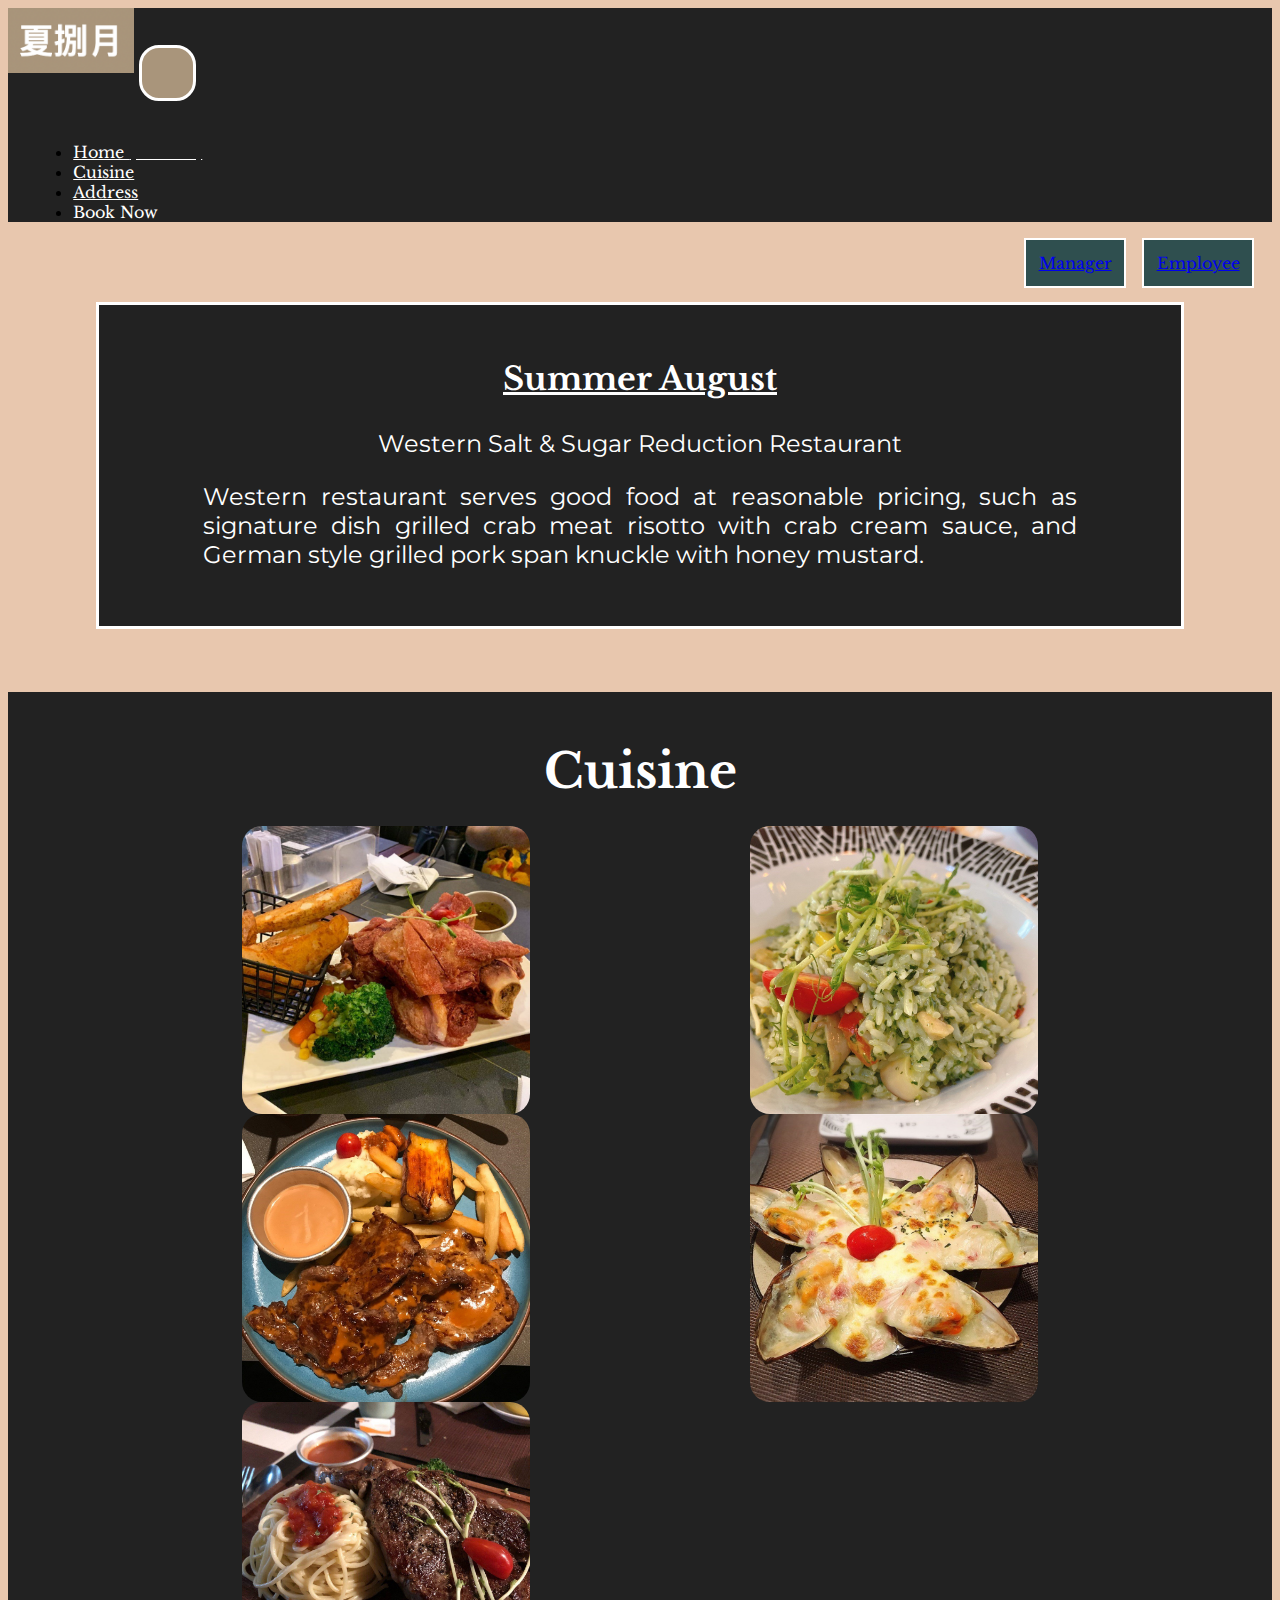
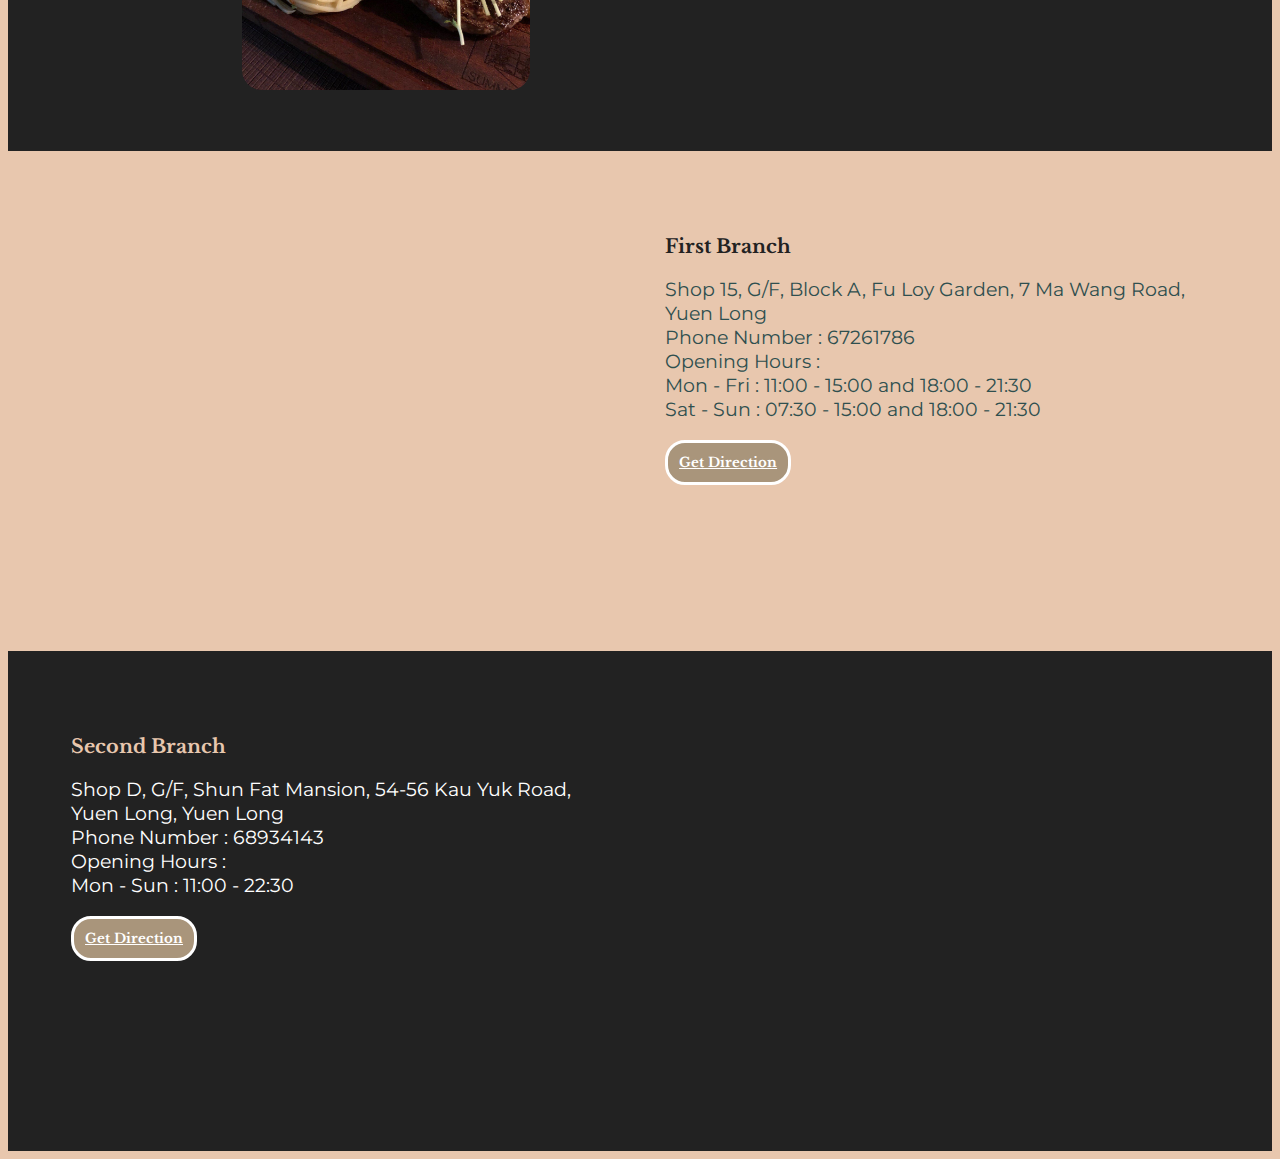
==== index.html @ 308c6466 "Add files via upload" ====
<html>
    <head>
        <title>Summer August</title>
        <link rel="icon" href="icon.png">

        <meta charset="utf-8">
        <meta name="viewport" content="width=device-width, initial-scale=1, shrink-to-fit=no">

        <!-- Bootstrap Links -->
        <link rel="stylesheet" href="https://cdn.jsdelivr.net/npm/bootstrap@4.6.2/dist/css/bootstrap.min.css" integrity="sha384-xOolHFLEh07PJGoPkLv1IbcEPTNtaed2xpHsD9ESMhqIYd0nLMwNLD69Npy4HI+N" crossorigin="anonymous">
        <script src="https://cdn.jsdelivr.net/npm/jquery@3.5.1/dist/jquery.slim.min.js" integrity="sha384-DfXdz2htPH0lsSSs5nCTpuj/zy4C+OGpamoFVy38MVBnE+IbbVYUew+OrCXaRkfj" crossorigin="anonymous"></script>
        <script src="https://cdn.jsdelivr.net/npm/popper.js@1.16.1/dist/umd/popper.min.js" integrity="sha384-9/reFTGAW83EW2RDu2S0VKaIzap3H66lZH81PoYlFhbGU+6BZp6G7niu735Sk7lN" crossorigin="anonymous"></script>
        <script src="https://cdn.jsdelivr.net/npm/bootstrap@4.6.2/dist/js/bootstrap.min.js" integrity="sha384-+sLIOodYLS7CIrQpBjl+C7nPvqq+FbNUBDunl/OZv93DB7Ln/533i8e/mZXLi/P+" crossorigin="anonymous"></script>

        <!-- Google Fonts -->
        <link rel="preconnect" href="https://fonts.googleapis.com">
        <link rel="preconnect" href="https://fonts.gstatic.com" crossorigin>
        <link href="https://fonts.googleapis.com/css2?family=Libre+Baskerville&family=Montserrat&display=swap" rel="stylesheet">

        <link rel="stylesheet" href="style.css">

        <script>
            function hello(){
                alert("Thank you for your interest in our restaurant! For booking, please call the phone number speicfied to each branch by clicking on 'address'.")
            }
        </script>
    </head>
    <body>
        <nav class="navbar navbar-expand-lg">
            <img id="logo" src="companylogo.png" alt="company logo">
            <button class="navbar-toggler" type="button" data-toggle="collapse" data-target="#navbarSupportedContent" aria-controls="navbarSupportedContent" aria-expanded="false" aria-label="Toggle navigation">
            </button>
            <div class="collapse navbar-collapse" id="navbarSupportedContent">
                <ul class="navbar-nav mr-auto">
                  <li class="nav-item">
                    <a class="nav-link" href="#">Home <span class="sr-only">(current)</span></a>
                  </li>
                  <li class="nav-item">
                    <a class="nav-link" href="#cuisine">Cuisine</a>
                  </li>
                  <li class="nav-item">
                    <a class="nav-link" href="#first">Address</a>
                  </li>
                  <li class="nav-item">
                    <a class="nav-link" onclick="hello()">Book Now</a>
                  </li>
                </ul>
            </div>
            <a class="btn btn-primary one" href="employee.html" role="button">Employee</a>
            <a class="btn btn-primary two" href="manager.html" role="button">Manager</a>
        </nav>

        <div id="about"> 
            <div id="info">
                <h1>Summer August</h1>
                <p id="tagline">Western Salt & Sugar Reduction Restaurant</p>
                <p>
                    Western restaurant serves good food at reasonable pricing, 
                    such as signature dish grilled crab meat risotto with crab cream sauce, 
                    and German style grilled pork span knuckle with honey mustard.
                </p>
            </div>
            
        </div>
        <div id="background">
            <h2 id="cuisine">Cuisine</h2>
            <div id="dishes" class="container">
                <div class="row separate">
                    <div class="col-lg-4 col-sm-12">
                        <img class="dish" src="dish1.jpeg" alt="dish pic">
                    </div>
                    <div class="col-lg-4 col-sm-12">
                        <img class="dish" src="dish2.jpeg" alt="dish pic">
                    </div>
                    <div class="col-lg-4 col-sm-12">
                        <img class="dish" src="dish3.jpeg" alt="dish pic">
                    </div>
                </div>
                <div class="row separate">
                    <div class="col-lg-6 col-sm-12">
                        <img class="dish" src="dish5.jpeg" alt="dish pic">
                    </div>
                    <div class="col-lg-6 col-sm-12">
                        <img class="dish" src="dish6.jpeg" alt="dish pic">
                    </div>
                </div>
            </div>
        </div>

        <div class="place">
            <div class="location">
                <iframe src="https://www.google.com/maps/embed?pb=!1m18!1m12!1m3!1d3687.51117411505!2d114.02136131465902!3d22.44741728524739!2m3!1f0!2f0!3f0!3m2!1i1024!2i768!4f13.1!3m3!1m2!1s0x3403f09f13266f79%3A0x702c675f8b3d78c8!2sSummer%20August!5e0!3m2!1sen!2shk!4v1664123809463!5m2!1sen!2shk" width="600" height="450" style="border:0;" allowfullscreen="" loading="lazy" referrerpolicy="no-referrer-when-downgrade"></iframe>
            </div>
            <div class="address" id="first">
                <p><span>First Branch</span></p>
                    <p>
                    Shop 15, G/F, Block A, Fu Loy Garden, 7 Ma Wang Road, Yuen Long <br>
                    Phone Number : 67261786 <br>
                    Opening Hours : <br>
                    Mon - Fri : 11:00 - 15:00 and 18:00 - 21:30 <br>
                    Sat - Sun : 07:30 - 15:00 and 18:00 - 21:30
                </p>
                <button class="gmap"><a class="maplink" href="https://goo.gl/maps/EN2v3QLWNUHeTPdc9">Get Direction</a></button>
            </div>
        </div>
        <div class="place">
            <div class="address" id="second">
                <p><span id="title">Second Branch</span></p>
                    <p>
                        Shop D, G/F, Shun Fat Mansion, 54-56 Kau Yuk Road, Yuen Long, Yuen Long <br>
                        Phone Number : 68934143 <br>
                        Opening Hours : <br>
                        Mon - Sun : 11:00 - 22:30
                    </p>
                    <button class="gmap"><a class="maplink" href="https://goo.gl/maps/7wQJ8gTyetVK99qe8">Get Direction</a></button>
            </div>
            <div class="location second">
                <iframe src="https://www.google.com/maps/embed?pb=!1m18!1m12!1m3!1d3687.51117411505!2d114.02136131465902!3d22.44741728524739!2m3!1f0!2f0!3f0!3m2!1i1024!2i768!4f13.1!3m3!1m2!1s0x3403f09f13266f79%3A0x702c675f8b3d78c8!2sSummer%20August!5e0!3m2!1sen!2shk!4v1664123809463!5m2!1sen!2shk" width="600" height="450" style="border:0;" allowfullscreen="" loading="lazy" referrerpolicy="no-referrer-when-downgrade"></iframe>
            </div>
        </div>

        <!-- <div id="branch">
            <div id="location">
                <img id="map" src="maps.png" alt="maps">
            </div>
            <div id="address">
                <h2>Our Restaurants</h2>
                <div>
                    <p><span>First Branch</span></p>
                     <p>
                        Shop 15, G/F, Block A, Fu Loy Garden, 7 Ma Wang Road, Yuen Long <br>
                        Phone Number : 67261786 <br>
                        Opening Hours : <br>
                        Mon - Fri : 11:00 - 15:00 and 18:00 - 21:30 <br>
                        Sat - Sun : 07:30 - 15:00 and 18:00 - 21:30
                    </p>
                    <button class="gmap"><a class="maplink" href="https://goo.gl/maps/EN2v3QLWNUHeTPdc9">Get Direction</a></button>
                </div>
                <div>
                    <p><span>Second Branch</span></p>
                    <p>
                        Shop D, G/F, Shun Fat Mansion, 54-56 Kau Yuk Road, Yuen Long, Yuen Long <br>
                        Phone Number : 68934143 <br>
                        Opening Hours : <br>
                        Mon - Sun : 11:00 - 22:30
                    </p>
                    <button class="gmap"><a class="maplink" href="https://goo.gl/maps/7wQJ8gTyetVK99qe8">Get Direction</a></button>
                </div>

               
            </div>
        </div> -->
        <!-- <div id="address" class="container">
            <div class="row">
                <div class="col-lg-6 col-sm-12 alignment">
                    <h1>Branch 1</h1>
                    <p>Shop 15, G/F, Block A, Fu Loy Garden, 7 Ma Wang Road, Yuen Long</p>
                </div>
                <div class="col-lg-6 col-sm-12">
                    <iframe src="https://www.google.com/maps/embed?pb=!1m18!1m12!1m3!1d3687.511173722789!2d114.01917263488768!3d22.4474173!2m3!1f0!2f0!3f0!3m2!1i1024!2i768!4f13.1!3m3!1m2!1s0x3403f09f13266f79%3A0x702c675f8b3d78c8!2sSummer%20August!5e0!3m2!1sen!2shk!4v1663753289385!5m2!1sen!2shk" width="600" height="450" 
                    style="border:0;" allowfullscreen="" loading="lazy" referrerpolicy="no-referrer-when-downgrade"></iframe>
                </div>
            </div>
        </div>
        <div id="address" class="container">
            <div class="row">
                <div class="col-lg-6 col-sm-12">
                    <iframe src="https://www.google.com/maps/embed?pb=!1m18!1m12!1m3!1d3687.6240301934176!2d114.02455881465897!3d22.443172485249573!2m3!1f0!2f0!3f0!3m2!1i1024!2i768!4f13.1!3m3!1m2!1s0x3403fa0a9e2ea9c3%3A0x2c547187ac44e8a8!2sShun%20Fat%20House!5e0!3m2!1sen!2shk!4v1664097764133!5m2!1sen!2shk" width="600" height="450" style="border:0;" 
                    allowfullscreen="" loading="lazy" referrerpolicy="no-referrer-when-downgrade"></iframe>
                </div>
                <div class="col-lg-6 col-sm-12 alignment">
                    <h1>Branch 2</h1>
                    <p> Shop D, G/F, Shun Fat Mansion, 54-56 Kau Yuk Road, Yuen Long, Yuen Long</p>
                </div>
            </div> -->
        <!-- </div> -->
    </body>
</html>
---- style.css ----
*{
    font-family: 'Libre Baskerville', serif;
}

body{
    background-color: #e8c7ae;
}

p{
    font-family: 'Montserrat', sans-serif;
}
#logo{
    width:10%;
}

.navbar{
    background-color:#222222;
}

.collapse{
    margin-left: 2%;
}

.nav-link{
    color:white;
}

.nav-link:hover{
    color:white;
    text-decoration: underline;
}

.btn-primary{
    background-color: darkslategray;
    padding:1%;
    border:2px solid white;
}

.one{
    position:absolute;
    right:2%;
}

.two{
    position:absolute;
    right:12%;
}
.btn-primary:hover{
    background-color: white;
    color:darkslategray;
    border:2px solid darkslategray;
}

#about{
    padding:5%;
    padding-left: 7%;
    padding-right: 7%;
}

#info{
    background-color: #222;
    padding:3%;
    border:3px solid white;
    align-items: center;
    text-align: center;
}


#info > h1{
    text-align: center;
    font-size:200%;
    text-decoration: underline;
    color:white;
    margin-bottom: 3%;
    font-weight: bold;
}

#info > #tagline{
    text-align: center;
}


#info > p {
    text-align: justify;
    font-size:150%;
    color:white;
    padding-left: 7%;
    padding-right:7%;

}

#branch{
    padding:2%;
    margin-top: 4%;
    margin-bottom:4%;
}

.address > h2{
    margin-top:2%;
    margin-bottom: 2%;
}

.address{
    width:50%;
    padding: 5%;
}

.address > p {
    font-size: 1.2em;
}

#first{
    background-color: #e8c7ae;
    color:darkslategray;
}

#second{
    background-color: #222;
    color:white;
}


span{
    font-weight: bold;
    color:#222;
}

#title{
    color:#e8c7ae;
}

#branch>h2{
    font-size:3em;
    padding-bottom:1%;
    text-align:center;
}

iframe{
    width:100%;
    height:100%;
    margin-bottom:1%;
}

button{
    background-color: #A9957B;
    padding:2%;
    border:3px solid white;
    border-radius: 20px;
    margin-bottom: 2%;
}

.maplink{
    color:white;
    font-weight: bold;
}

.maplink:hover{
    color:white;
    font-weight: bold;
}

button:hover{
    background-color:darkgray;
}


#dishes{
    display:flex;
    flex-direction: row;
    flex-wrap: wrap;
    justify-content: space-evenly;
}

.dish{
    width:18em;
    height:18em;
    object-fit: cover;
    border-radius: 20px;
}

.dish:hover{
    border:2px solid white;
}

#cuisine{
    text-align: center;
    margin-top :2%;
    margin-bottom:1%;
    font-size:3em;
    color:white;
}

#background{
    background-color: #222;
    padding:2%;
}

.separate{
    margin:1%;
    margin-bottom:3%;
}

#information{
    margin-top:3%;
}

.booking{
    padding:2%;
    text-align: center;
}

.booking>h2{
    font-size:2.5em;
    text-decoration: underline;
}

.booking>p{
    font-size:2em;
}

.line{
    border-right: 2px solid black;
}

#information{
    padding:1%;
    margin-bottom: 3%;
}

.social{
   width:50px;
   height:50px;
   padding:1%;
}

#branch{
    display: flex;
    flex-direction: row;
    flex-wrap: wrap;
}

#map{
    width:100%;
}

.location{
    width:50%;
    padding:2%;
}

.place{
    margin:0;
    padding:0;
    display:flex;
    height:500px;
}

.second{
    background-color: #222;
}


@media screen and (max-width:768px){
    .navbar{
        height:10%;
    }
    #logo{
        width:20%;
    }


    .alignment{
        top:15%;
        margin-bottom: 10%;
    }
    .col-sm-12{
        padding:1%;
        text-align: center;
    }

    .two{
        right:25%;
    }

    .place{
        display: inline;
    }
    .address{
        width:100%
    }
    .location{
        width:100%;
        height: 400px;
    }

}
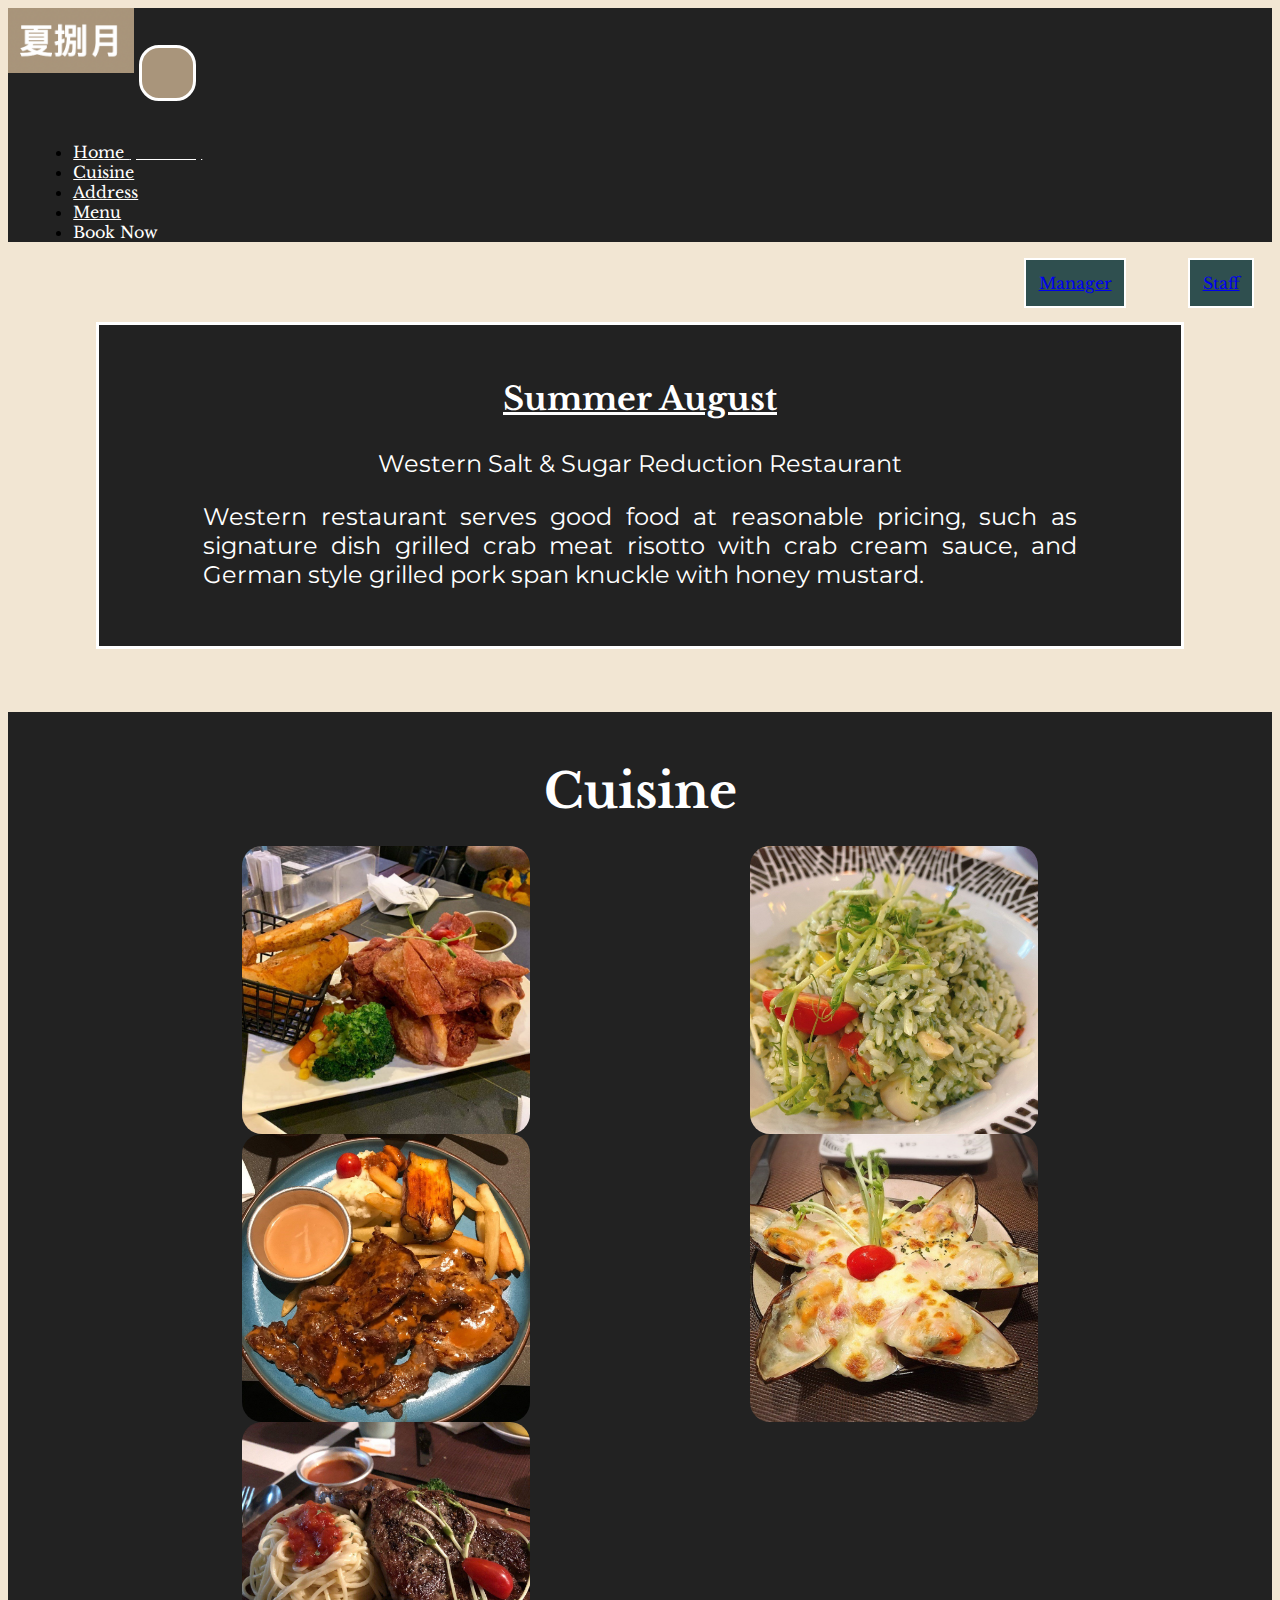
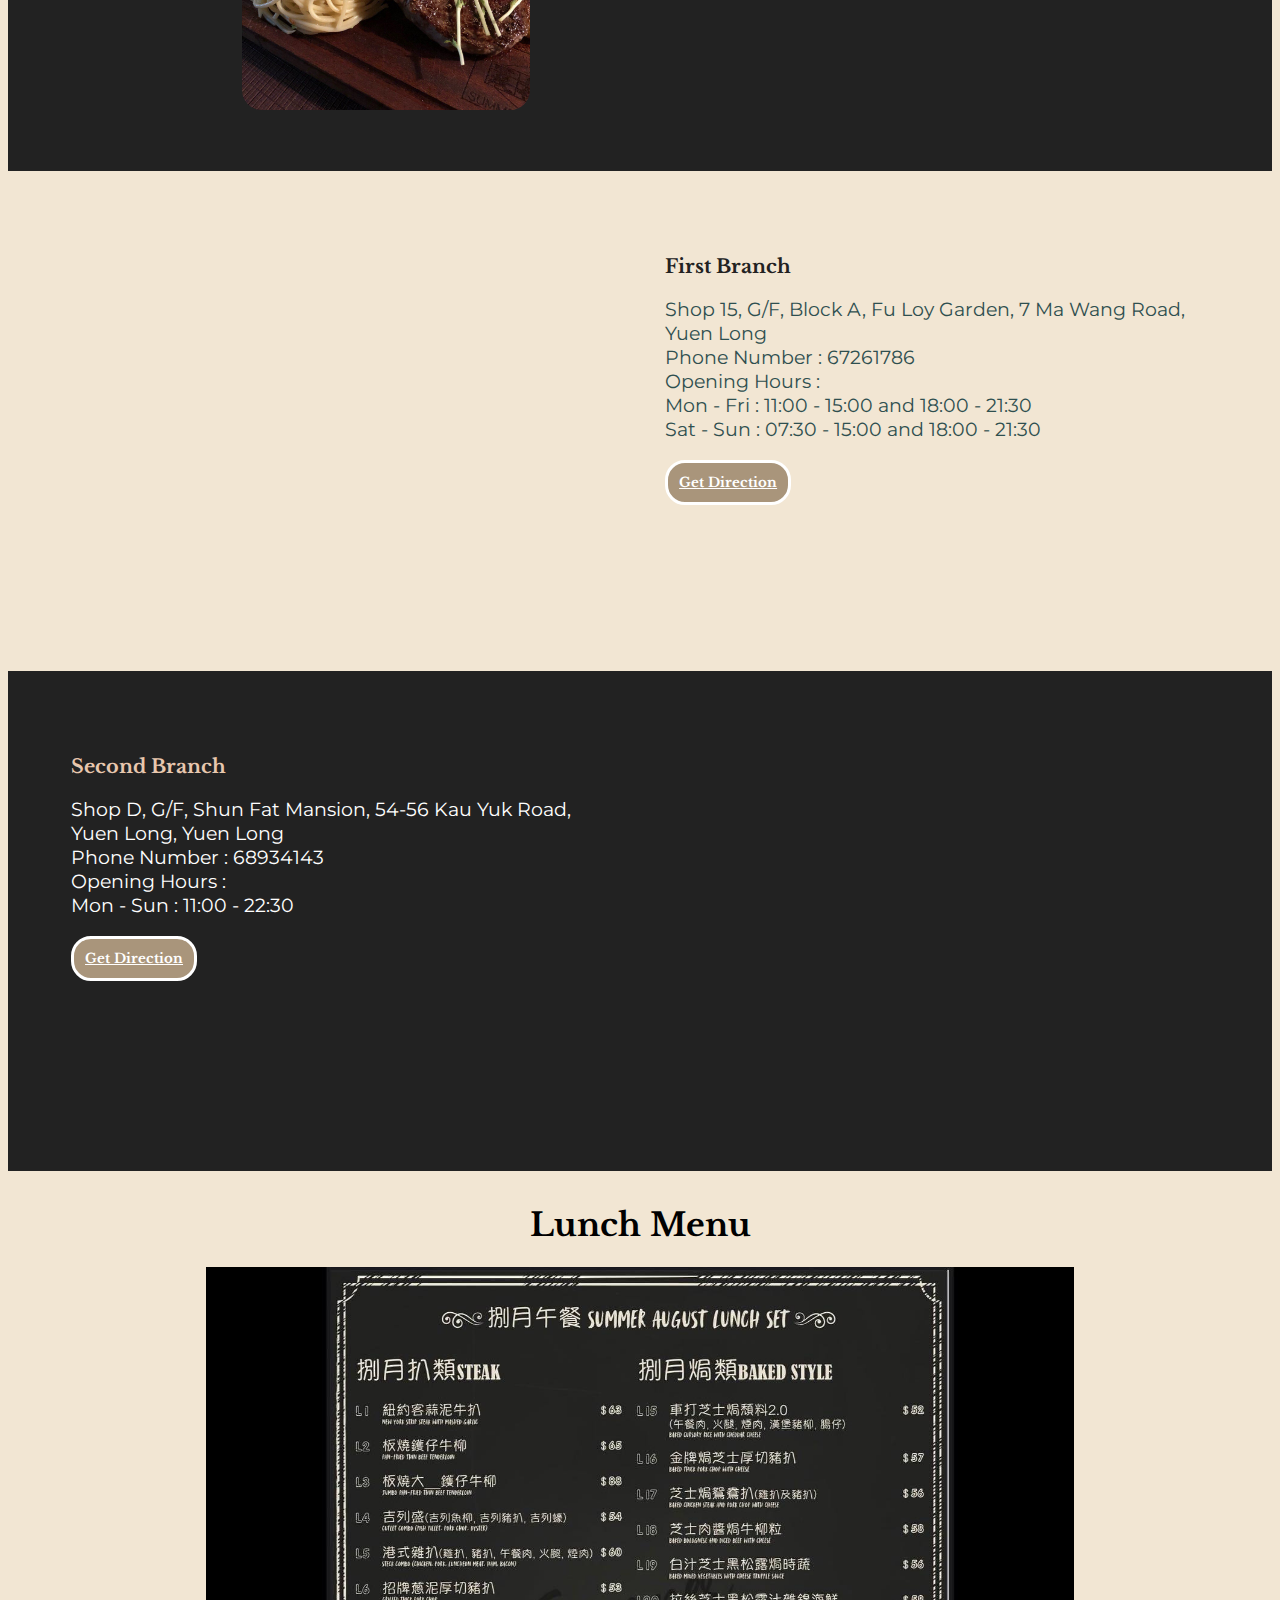
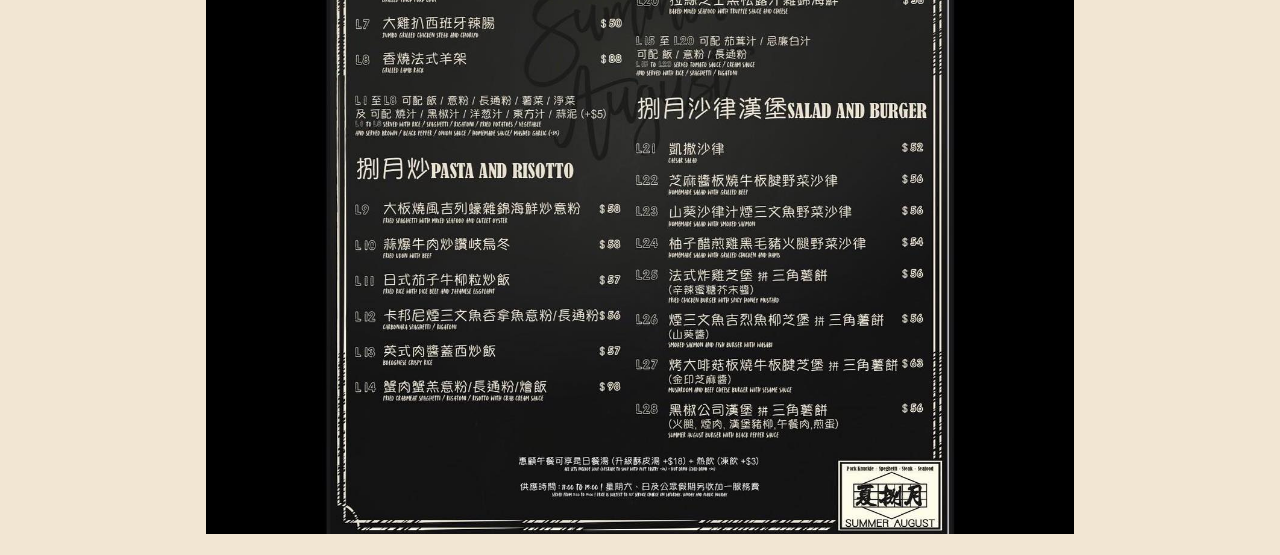
==== commit 337251e5: "Add files via upload" ====
--- a/index.html
+++ b/index.html
@@ -42,11 +42,14 @@
                     <a class="nav-link" href="#first">Address</a>
                   </li>
                   <li class="nav-item">
+                    <a class="nav-link" href="#menu">Menu</a>
+                  </li>
+                  <li class="nav-item">
                     <a class="nav-link" onclick="hello()">Book Now</a>
                   </li>
                 </ul>
             </div>
-            <a class="btn btn-primary one" href="employee.html" role="button">Employee</a>
+            <a class="btn btn-primary one" href="employee.html" role="button">Staff</a>
             <a class="btn btn-primary two" href="manager.html" role="button">Manager</a>
         </nav>
 
@@ -119,6 +122,11 @@
             </div>
         </div>
 
+        <div id="menu">
+            <h1>Lunch Menu</h1>
+            <img class="menupic" src="menu.jpeg" alt="menu pic">
+          </div>
+
         <!-- <div id="branch">
             <div id="location">
                 <img id="map" src="maps.png" alt="maps">
--- a/style.css
+++ b/style.css
@@ -3,7 +3,7 @@
 }
 
 body{
-    background-color: #e8c7ae;
+    background-color: #f2e6d3;
 }
 
 p{
@@ -110,7 +110,7 @@
 }
 
 #first{
-    background-color: #e8c7ae;
+    background-color: #f2e6d3;
     color:darkslategray;
 }
 
@@ -259,6 +259,17 @@
     background-color: #222;
 }
 
+.menupic{
+    align-items: center;
+    width:70%;
+    height:auto;
+}
+
+#menu{
+    text-align: center;
+    background-color:#f2e6d3;
+    padding:1%;
+}
 
 @media screen and (max-width:768px){
     .navbar{
@@ -279,7 +290,7 @@
     }
 
     .two{
-        right:25%;
+        right:28%;
     }
 
     .place{
